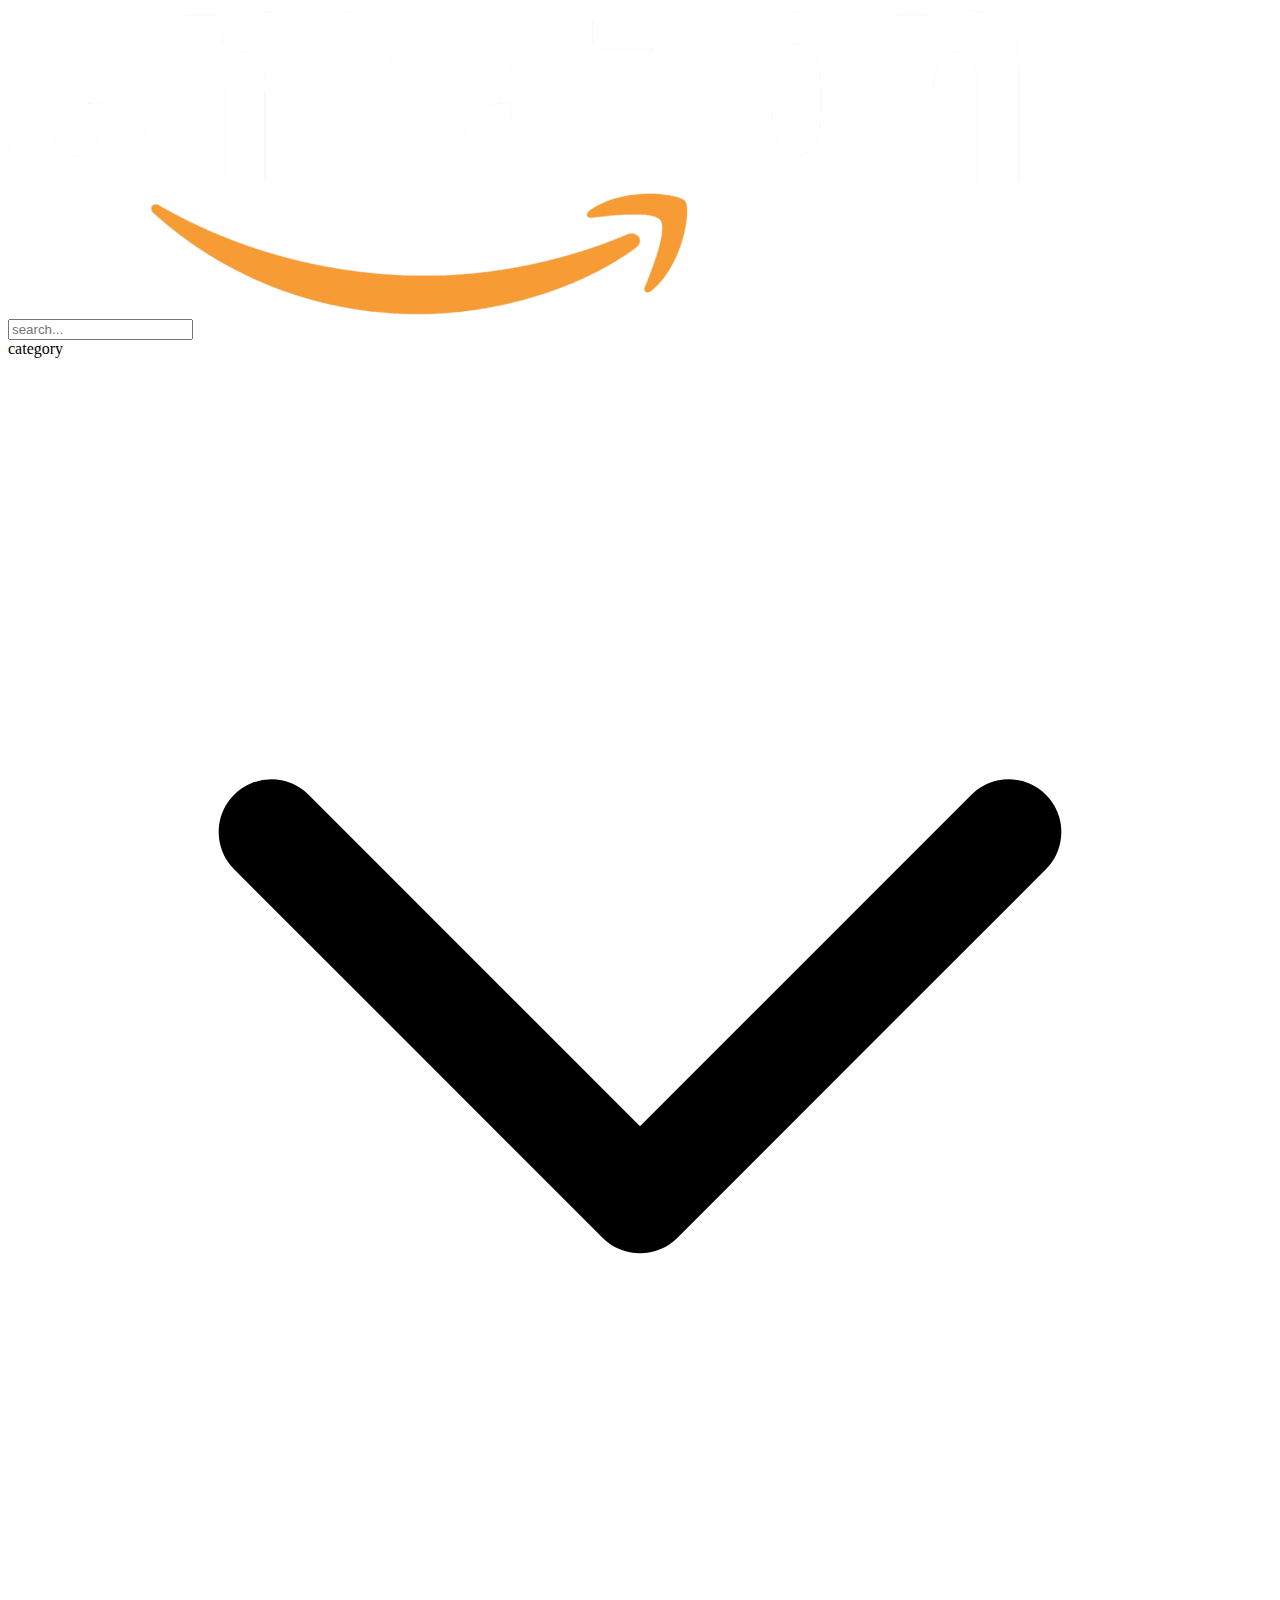
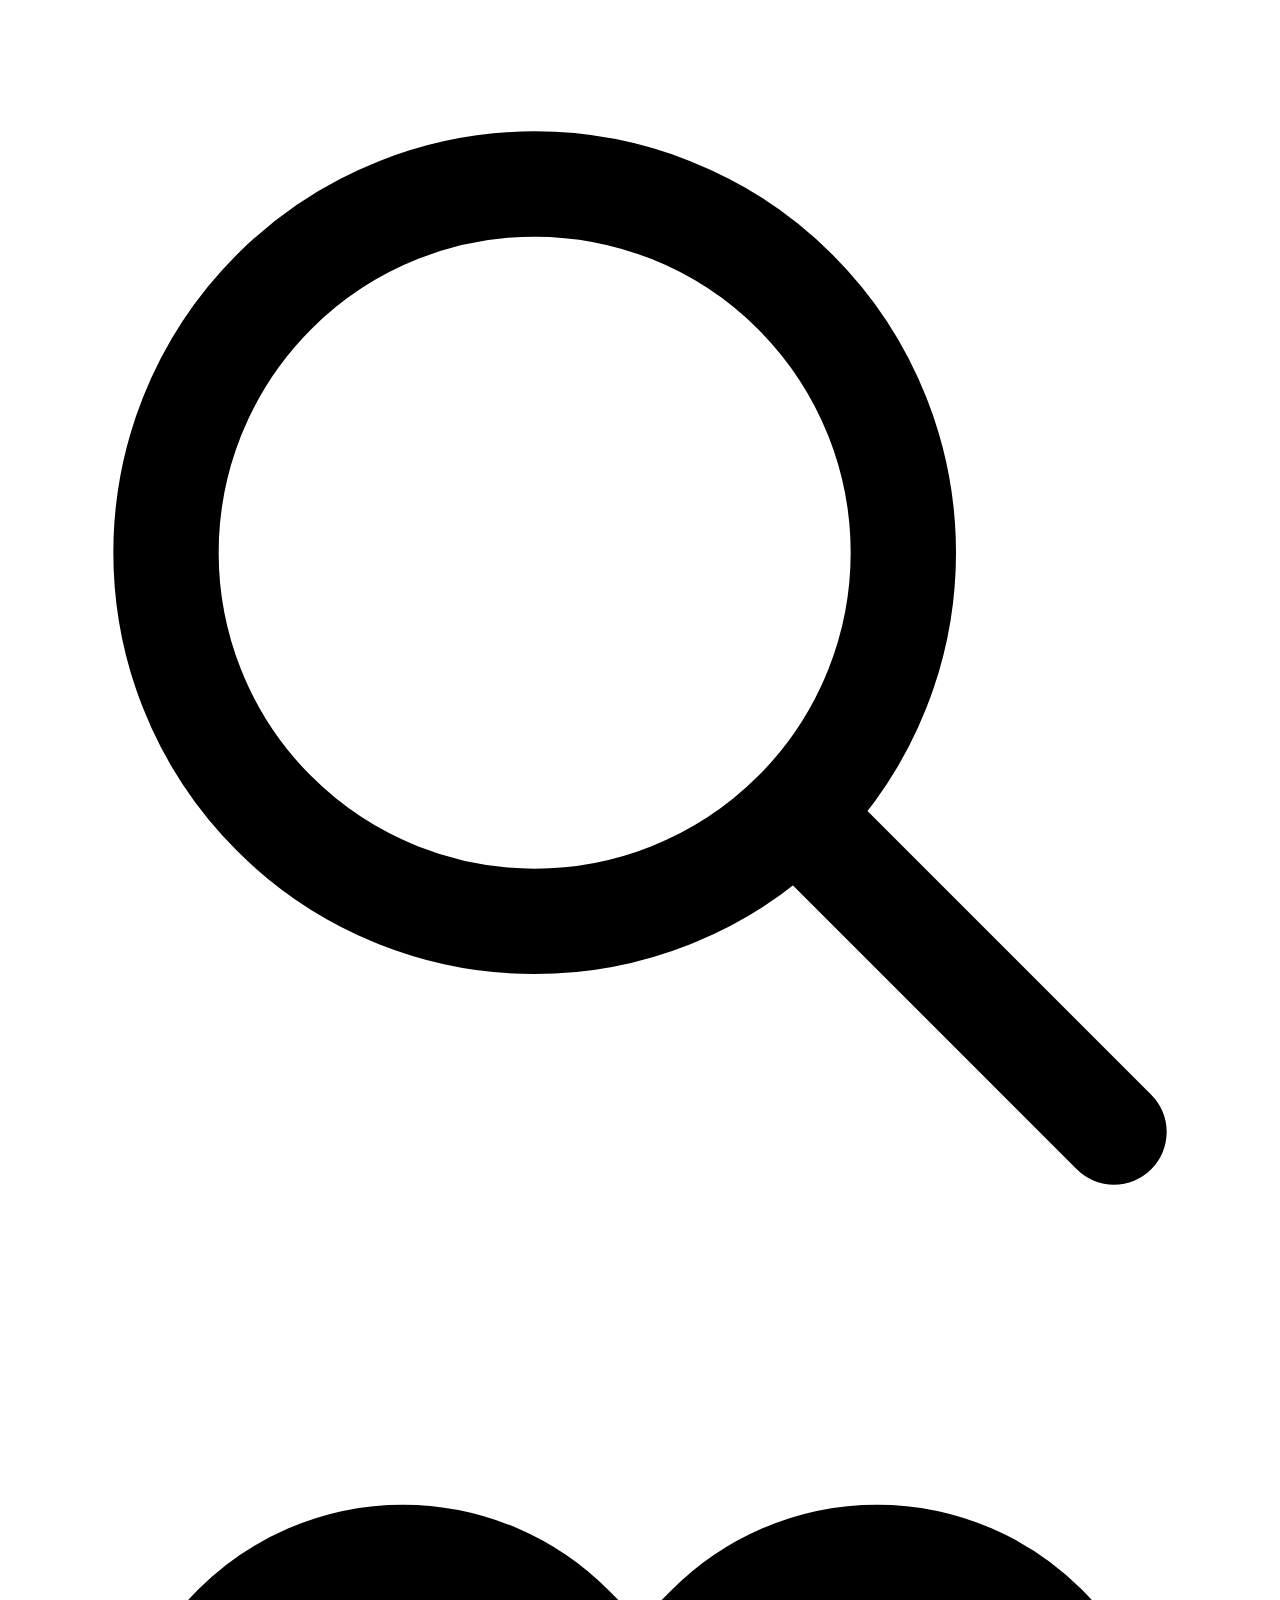
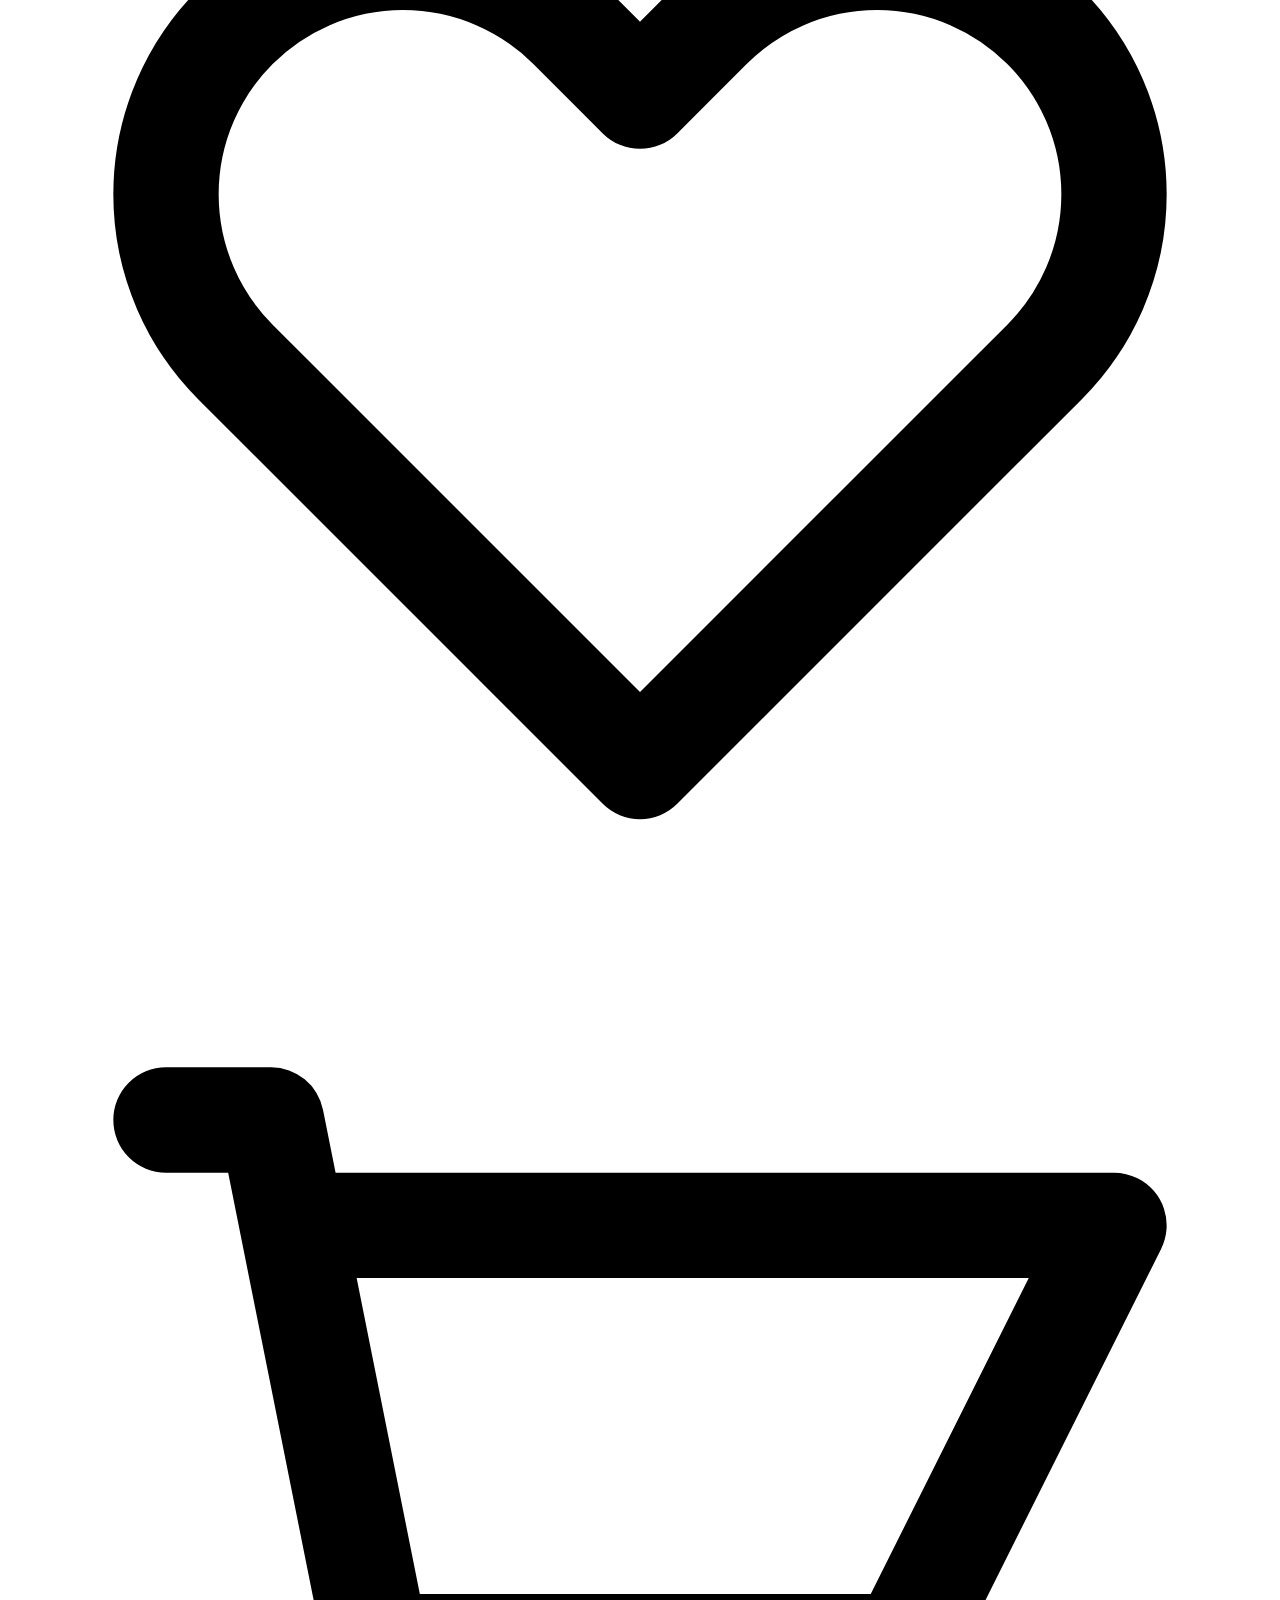
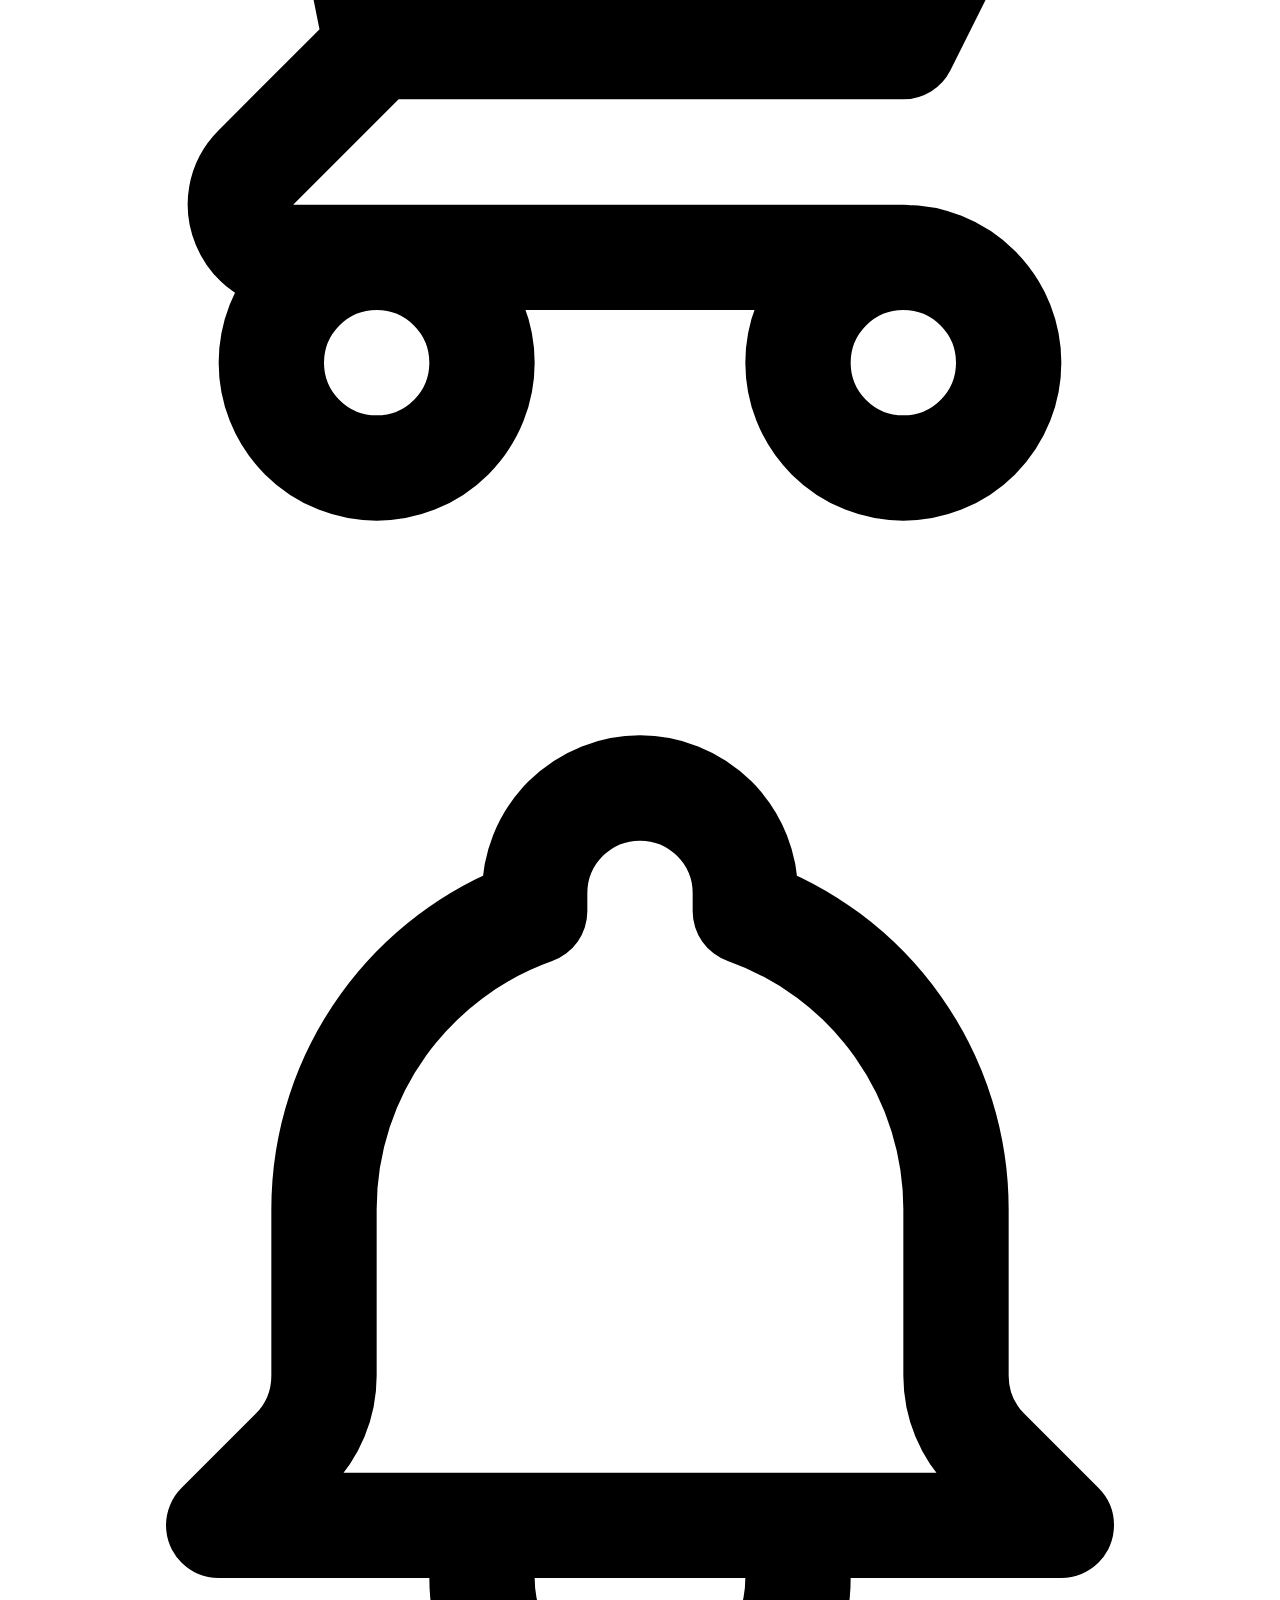
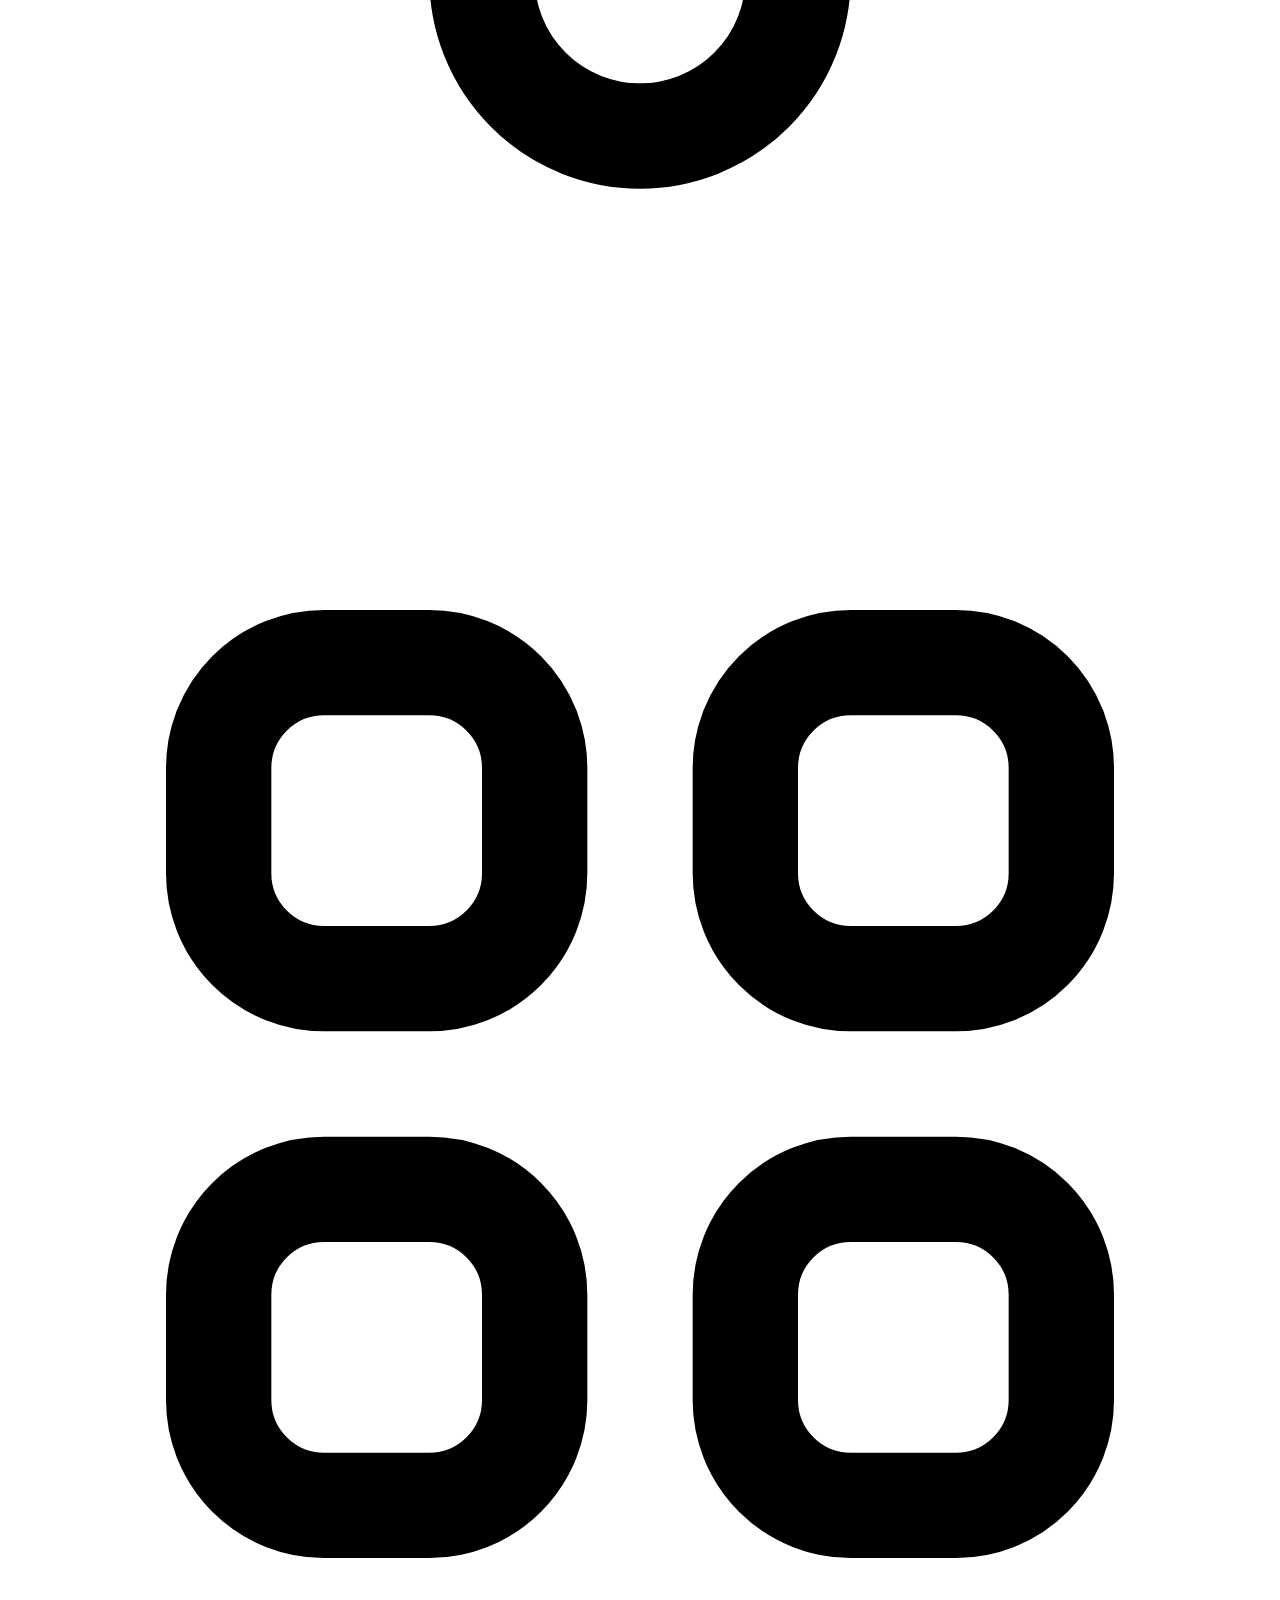
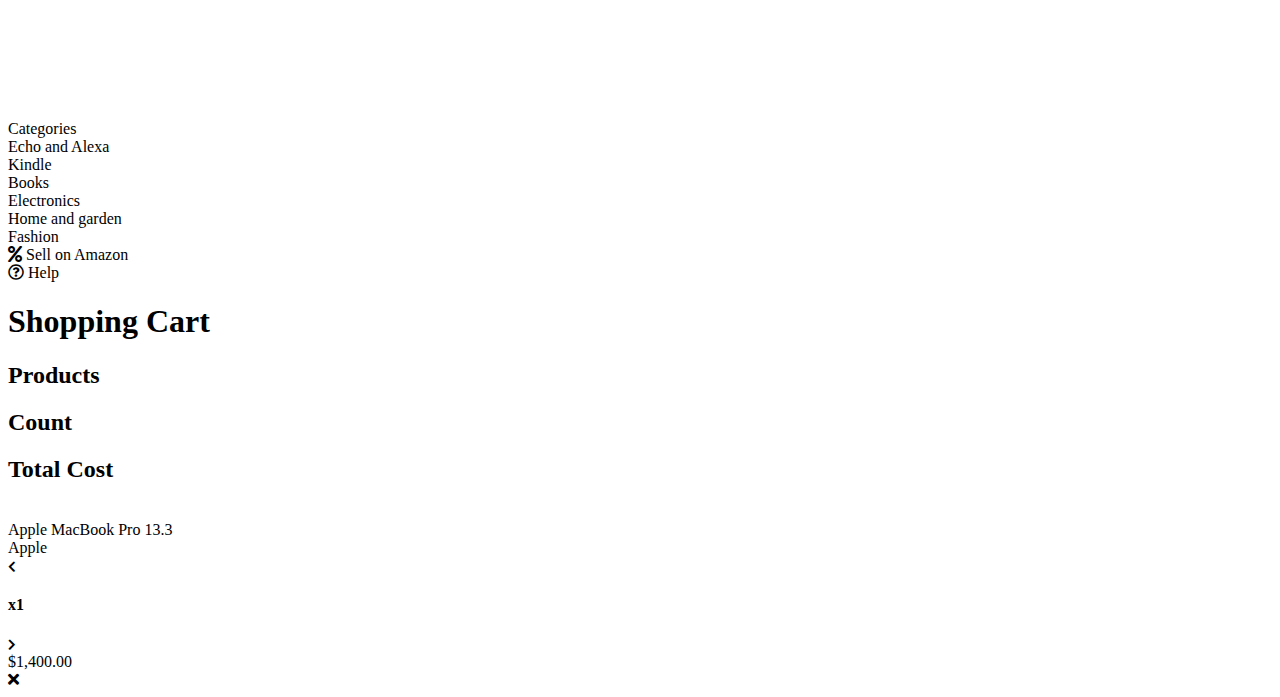
==== cart.html @ 4c769dd0 "cart added" ====
<!DOCTYPE html>
<html lang="en">
    <head>
        <meta charset="UTF-8" />
        <meta http-equiv="X-UA-Compatible" content="IE=edge" />
        <meta name="viewport" content="width=device-width, initial-scale=1.0" />
        <link
            href="https://unpkg.com/tailwindcss@^2/dist/tailwind.min.css"
            rel="stylesheet"
        />
        <link
            href="https://cdnjs.cloudflare.com/ajax/libs/font-awesome/5.13.0/css/all.min.css"
            rel="stylesheet"
        />
        <link rel="stylesheet" href="style.css" />

        <script
            src="https://cdn.jsdelivr.net/npm/jdenticon@3.1.0/dist/jdenticon.min.js"
            async
            integrity="sha384-VngWWnG9GS4jDgsGEUNaoRQtfBGiIKZTiXwm9KpgAeaRn6Y/1tAFiyXqSzqC8Ga/"
            crossorigin="anonymous"
        ></script>
        <title>Amazon Clone 2.0</title>
    </head>
    <body>
        <div class="bg-white w-full">
            <div class="header h-16 bg-gray-900 flex items-center">
                <div class="logo w-1/5 h-16 ml-10">
                    <img
                        class="w-28 h-16 object-contain"
                        src="./PinClipart.com_barber-clippers-clipart_576184.png"
                        alt=""
                    />
                </div>
                <input
                    class="
                        h-9
                        w-30
                        bg-gray-800
                        border border-gray-500 border-opacity-75
                        rounded-l-xl
                        px-3
                        text-white
                        placeholder-white
                        text-sm
                        ml-6
                        focus:outline-none
                    "
                    id="search"
                    type="text"
                    placeholder="search..."
                />
                <div
                    class="
                        category
                        h-9
                        w-30
                        bg-gray-800
                        border border-gray-500 border-opacity-75
                        px-3
                        flex
                        items-center
                        text-white text-sm
                    "
                >
                    category
                    <svg
                        xmlns="http://www.w3.org/2000/svg"
                        class="h-4 w-4 pt-1 ml-1"
                        fill="none"
                        viewBox="0 0 24 24"
                        stroke="currentColor"
                    >
                        <path
                            stroke-linecap="round"
                            stroke-linejoin="round"
                            stroke-width="2"
                            d="M19 9l-7 7-7-7"
                        />
                    </svg>
                </div>
                <div
                    class="
                        search-icon
                        bg-yellow-500
                        h-9
                        w-10
                        flex
                        text-white
                        items-center
                        justify-center
                        rounded-r-xl
                    "
                >
                    <svg
                        xmlns="http://www.w3.org/2000/svg"
                        class="h-4 w-4"
                        fill="none"
                        viewBox="0 0 24 24"
                        stroke="currentColor"
                    >
                        <path
                            stroke-linecap="round"
                            stroke-linejoin="round"
                            stroke-width="2"
                            d="M21 21l-6-6m2-5a7 7 0 11-14 0 7 7 0 0114 0z"
                        />
                    </svg>
                </div>
                <!-- right icons -->
                <div
                    class="
                        icons
                        text-white
                        flex
                        justify-center
                        items-center
                        ml-auto
                        mr-8
                        w-48
                        h-16
                        justify-around
                    "
                >
                    <svg
                        xmlns="http://www.w3.org/2000/svg"
                        class="h-4 w-4"
                        fill="none"
                        viewBox="0 0 24 24"
                        stroke="currentColor"
                    >
                        <path
                            stroke-linecap="round"
                            stroke-linejoin="round"
                            stroke-width="2"
                            d="M4.318 6.318a4.5 4.5 0 000 6.364L12 20.364l7.682-7.682a4.5 4.5 0 00-6.364-6.364L12 7.636l-1.318-1.318a4.5 4.5 0 00-6.364 0z"
                        />
                    </svg>
                    <div
                        class="
                            cart-icon
                            h-10
                            w-10
                            bg-yellow-500
                            flex
                            justify-center
                            items-center
                            rounded-xl
                            text-sm text-gray-600
                        "
                    >
                        <svg
                            xmlns="http://www.w3.org/2000/svg"
                            class="h-4 w-34"
                            fill="none"
                            viewBox="0 0 24 24"
                            stroke="currentColor"
                        >
                            <path
                                stroke-linecap="round"
                                stroke-linejoin="round"
                                stroke-width="2"
                                d="M3 3h2l.4 2M7 13h10l4-8H5.4M7 13L5.4 5M7 13l-2.293 2.293c-.63.63-.184 1.707.707 1.707H17m0 0a2 2 0 100 4 2 2 0 000-4zm-8 2a2 2 0 11-4 0 2 2 0 014 0z"
                            />
                        </svg>
                    </div>
                    <svg
                        xmlns="http://www.w3.org/2000/svg"
                        class="h-4 w-4"
                        fill="none"
                        viewBox="0 0 24 24"
                        stroke="currentColor"
                    >
                        <path
                            stroke-linecap="round"
                            stroke-linejoin="round"
                            stroke-width="2"
                            d="M15 17h5l-1.405-1.405A2.032 2.032 0 0118 14.158V11a6.002 6.002 0 00-4-5.659V5a2 2 0 10-4 0v.341C7.67 6.165 6 8.388 6 11v3.159c0 .538-.214 1.055-.595 1.436L4 17h5m6 0v1a3 3 0 11-6 0v-1m6 0H9"
                        />
                    </svg>
                    <!-- https://jdenticon.com/ -->
                    <svg
                        data-jdenticon-value="ajay"
                        class="h-12 w-12 rounded"
                    ></svg>
                </div>
            </div>
            <div class="main h-screen flex">
                <div
                    class="
                        main-sidebar
                        w-1/5
                        p-6
                        bg-gray-900
                        border-gray-700 border-t-2
                    "
                >
                    <div class="sidebar-categories">
                        <div
                            class="
                                sidebar-main-category
                                text-yellow-500
                                cursor-pointer
                                flex
                                font-bold
                                mb-5
                                p-2
                                hover:bg-gray-700
                                bg-gray-700
                                rounded-lg
                            "
                        >
                            <span class="w-8">
                                <svg
                                    xmlns="http://www.w3.org/2000/svg"
                                    class="h-6 w-6"
                                    fill="none"
                                    viewBox="0 0 24 24"
                                    stroke="currentColor"
                                >
                                    <path
                                        stroke-linecap="round"
                                        stroke-linejoin="round"
                                        stroke-width="2"
                                        d="M4 6a2 2 0 012-2h2a2 2 0 012 2v2a2 2 0 01-2 2H6a2 2 0 01-2-2V6zM14 6a2 2 0 012-2h2a2 2 0 012 2v2a2 2 0 01-2 2h-2a2 2 0 01-2-2V6zM4 16a2 2 0 012-2h2a2 2 0 012 2v2a2 2 0 01-2 2H6a2 2 0 01-2-2v-2zM14 16a2 2 0 012-2h2a2 2 0 012 2v2a2 2 0 01-2 2h-2a2 2 0 01-2-2v-2z"
                                    />
                                </svg>
                            </span>
                            <span>Categories</span>
                        </div>
                        <div
                            class="
                                sidebar-main-category
                                text-white
                                cursor-pointer
                                flex
                                font-bold
                                p-2
                            "
                        >
                            <span class="w-8"></span>
                            <span>Echo and Alexa</span>
                        </div>
                        <div
                            class="
                                sidebar-main-category
                                text-white
                                cursor-pointer
                                flex
                                font-bold
                                p-2
                            "
                        >
                            <span class="w-8"></span>
                            <span>Kindle</span>
                        </div>
                        <div
                            class="
                                sidebar-main-category
                                text-white
                                cursor-pointer
                                flex
                                font-bold
                                p-2
                            "
                        >
                            <span class="w-8"></span>
                            <span>Books</span>
                        </div>
                        <div
                            class="
                                sidebar-main-category
                                text-white
                                cursor-pointer
                                flex
                                font-bold
                                p-2
                            "
                        >
                            <span class="w-8"></span>
                            <span>Electronics</span>
                        </div>
                        <div
                            class="
                                sidebar-main-category
                                text-white
                                cursor-pointer
                                flex
                                font-bold
                                p-2
                            "
                        >
                            <span class="w-8"></span>
                            <span>Home and garden</span>
                        </div>
                        <div
                            class="
                                sidebar-main-category
                                text-white
                                cursor-pointer
                                flex
                                font-bold
                                p-2
                            "
                        >
                            <span class="w-8"></span>
                            <span>Fashion</span>
                        </div>
                        <div
                            class="
                                sidebar-main-category
                                text-white
                                cursor-pointer
                                flex
                                font-bold
                                p-2
                                hover:bg-gray-700
                                rounded-xl
                                mb-4
                            "
                        >
                            <span class="w-8">
                                <i class="fas fa-percent"></i>
                            </span>
                            <span>Sell on Amazon</span>
                        </div>
                        <div
                            class="
                                sidebar-main-category
                                text-white
                                cursor-pointer
                                flex
                                font-bold
                                p-2
                                hover:bg-gray-700
                                rounded-xl
                            "
                        >
                            <span class="w-8"
                                ><i class="far fa-question-circle"></i
                            ></span>
                            <span>Help</span>
                        </div>
                    </div>
                </div>
                <div class="main-section flex-1 p-6 bg-white">
                    <h1 class="text-gray-400 text-3xl font-bold mb-6">
                        Shopping Cart
                    </h1>
                    <div class="table-titles text-gray-400 flex font-bold">
                        <h2 class="flex-grow">Products</h2>
                        <h2 class="w-48">Count</h2>
                        <h2 class="w-48">Total Cost</h2>
                        <span class="w-10"></span>
                    </div>
                    <div class="cart-items mt-5">
                        <div class="cart-item flex items-center pb-4">
                            <div
                                class="
                                    cart-item-image
                                    w-40
                                    h-24
                                    bg-white
                                    p-4
                                    rounded-lg
                                "
                            >
                                <img
                                    class="w-full h-full object-contain"
                                    src="https://encrypted-tbn2.gstatic.com/shopping?q=tbn:ANd9GcRohgOyF7wBa4-7-4_xZt8Jj2s0fRrhR5pMIZKrvkFOY9B_0K9albO9D3fI2hj644aJQS-THIThmG0&usqp=CAc"
                                    alt=""
                                />
                            </div>
                            <div
                                class="
                                    cart-item-details
                                    flex-grow
                                "
                            >
                                <div
                                    class="
                                        cart-item-title
                                        font-bold
                                        text-sm text-gray-600
                                    "
                                >
                                    Apple MacBook Pro 13.3
                                </div>
                                <div
                                    class="
                                        cart-item-brand
                                        text-sm text-gray-400
                                    "
                                >
                                    Apple
                                </div>
                            </div>
                            <div
                                class="cart-item-counter flex items-center w-48"
                            >
                                <div
                                    class="
                                        chevron-left
                                        cursor-pointer
                                        text-gray-400
                                        bg-gray-200
                                        rounded
                                        h-6
                                        w-6
                                        flex
                                        justify-center
                                        items-center
                                        mr-2
                                        hover:bg-gray-300
                                    "
                                >
                                    <i class="fas fa-chevron-left fa-xs"></i>
                                </div>
                                <h4 class="text-gray-400">x1</h4>
                                <div
                                    class="
                                        chevron-right
                                        cursor-pointer
                                        text-gray-400
                                        bg-gray-200
                                        rounded
                                        h-6
                                        w-6
                                        flex
                                        justify-center
                                        items-center
                                        ml-2
                                        hover:bg-gray-300
                                    "
                                >
                                    <i class="fas fa-chevron-right fa-xs"></i>
                                </div>
                            </div>
                            <div
                                class="cart-item-total-cost w-48 text-gray-400"
                            >
                                $1,400.00
                            </div>
                            <div
                                class="
                                    cart-item-delete
                                    w-10
                                    font-bold
                                    text-gray-300
                                    cursor-pointer
                                    hover:text-gray-400
                                "
                            >
                                <i class="fas fa-times"></i>
                            </div>
                        </div>
                    </div>
                </div>
            </div>
        </div>
    </body>
</html>
---- style.css ----
.main-section-banner{
    background-image: url("https://i.ibb.co/JnmTD12/banner.jpg");
    background-position: center;
    background-size: cover;
}
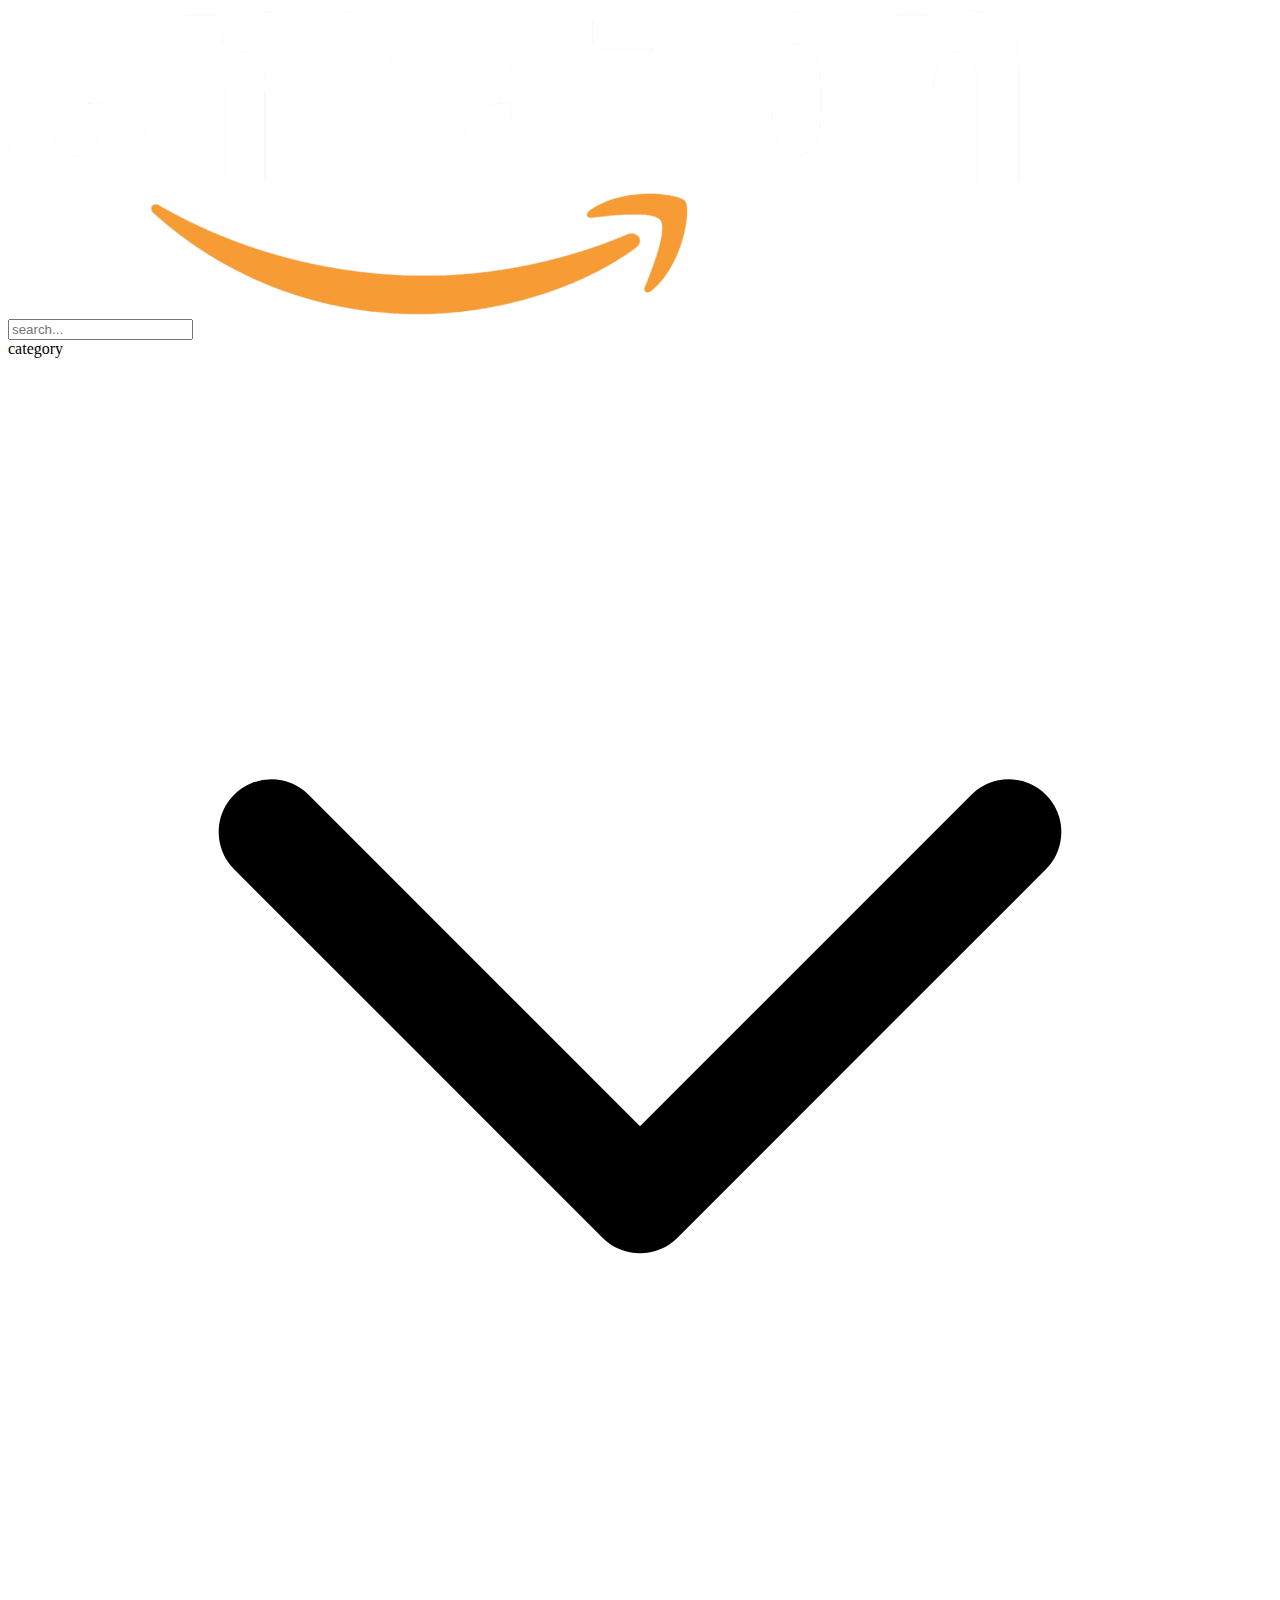
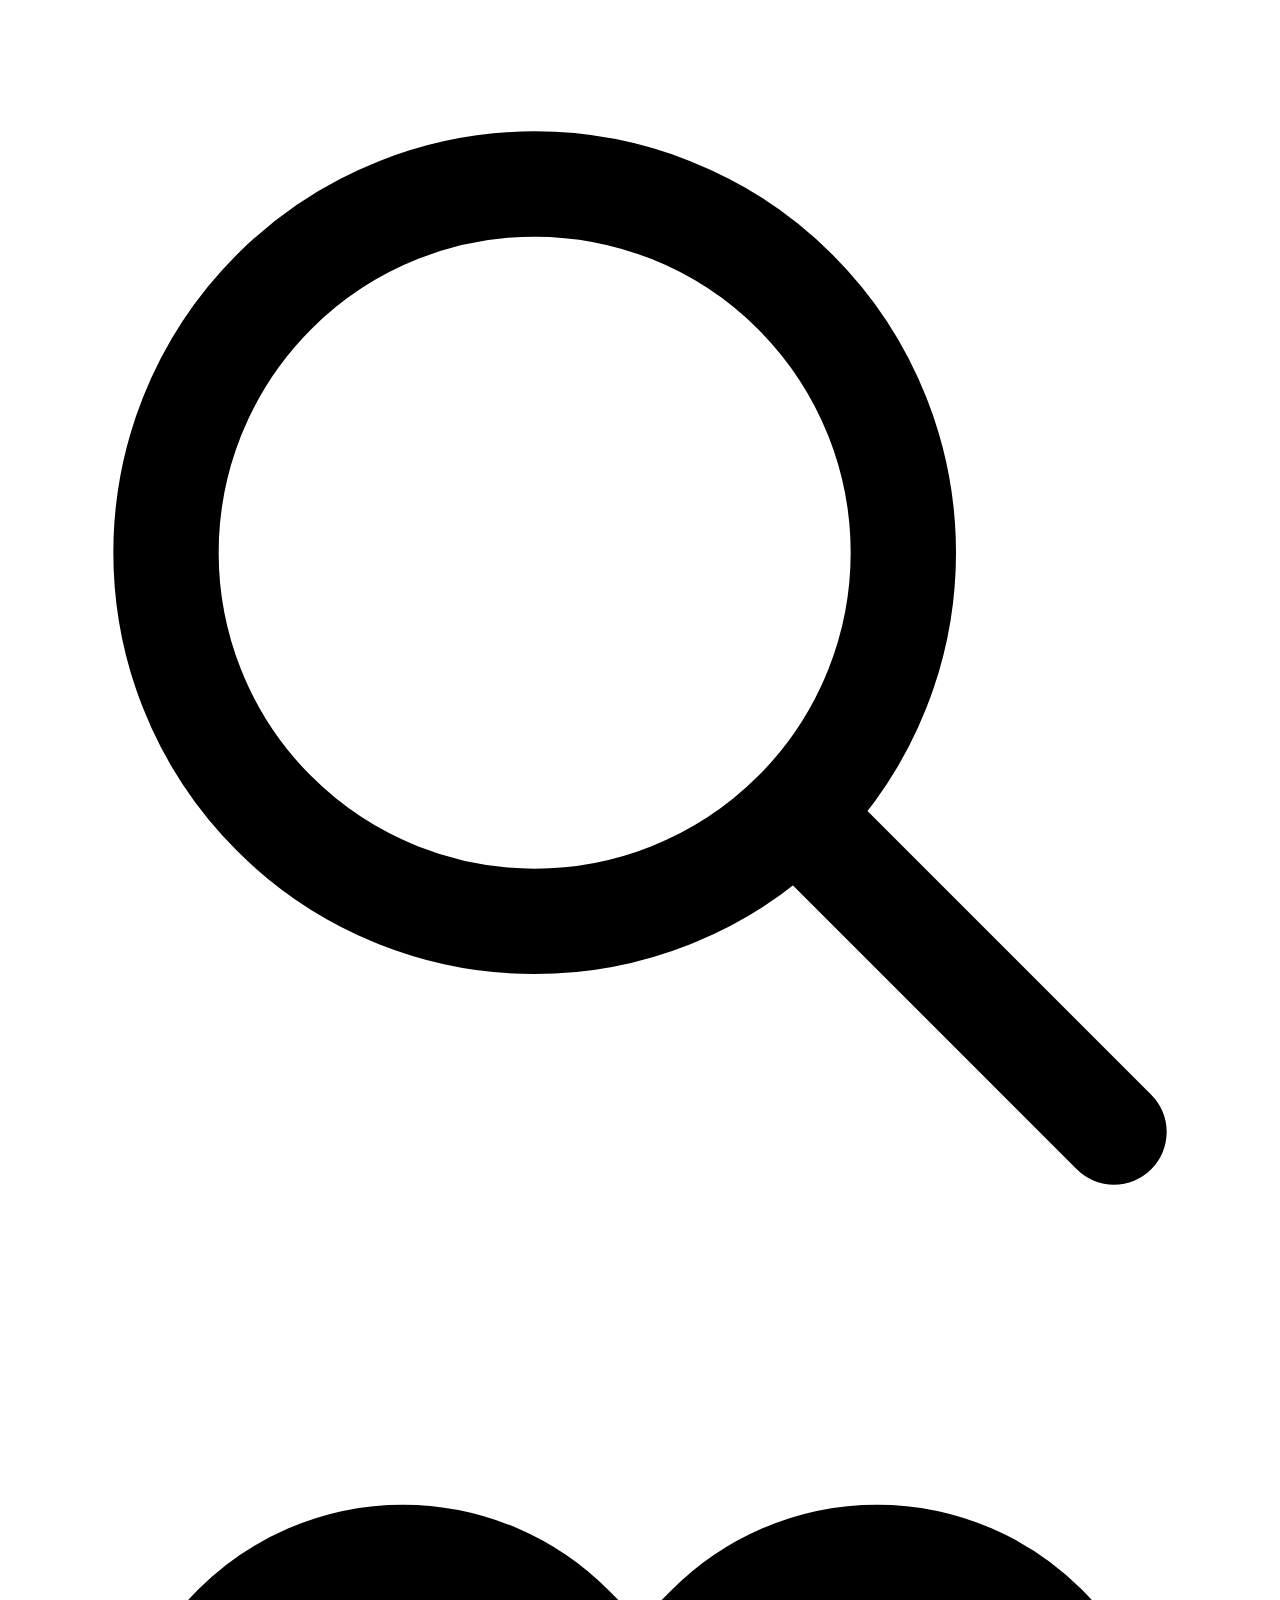
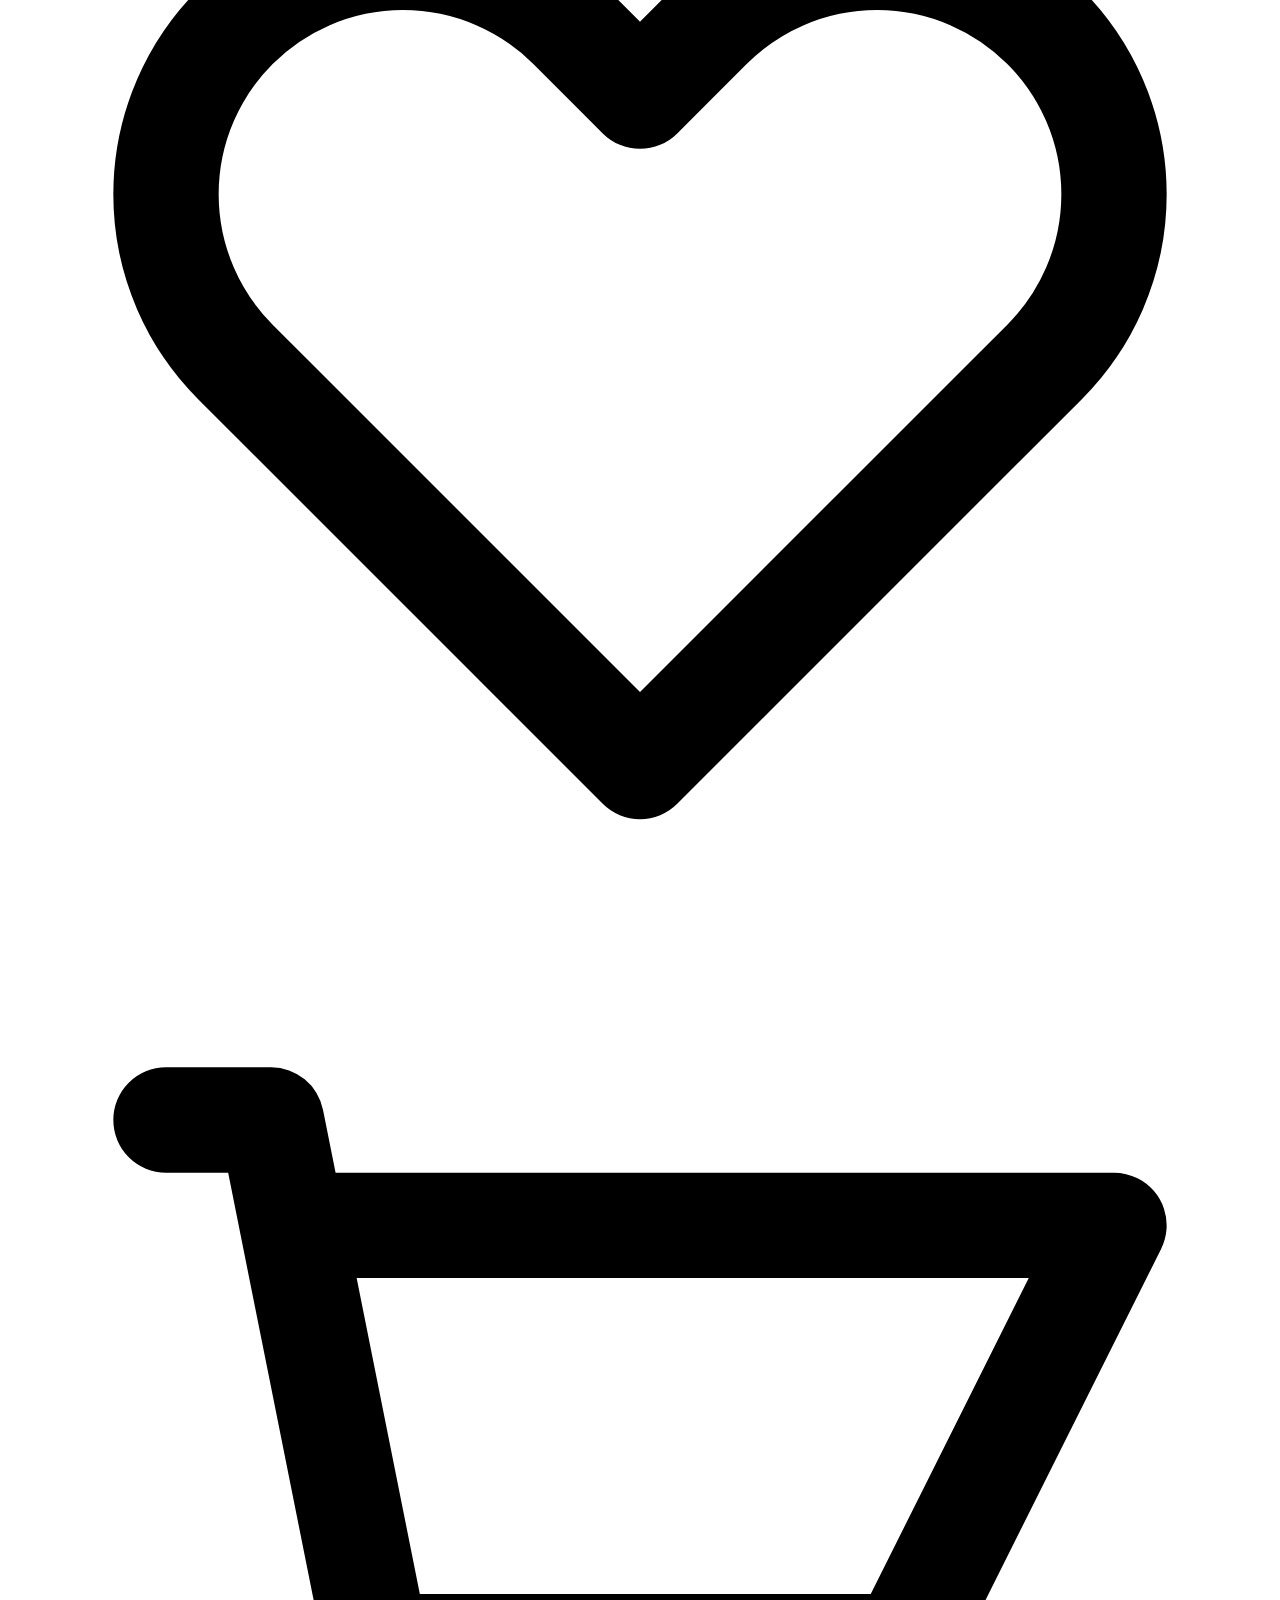
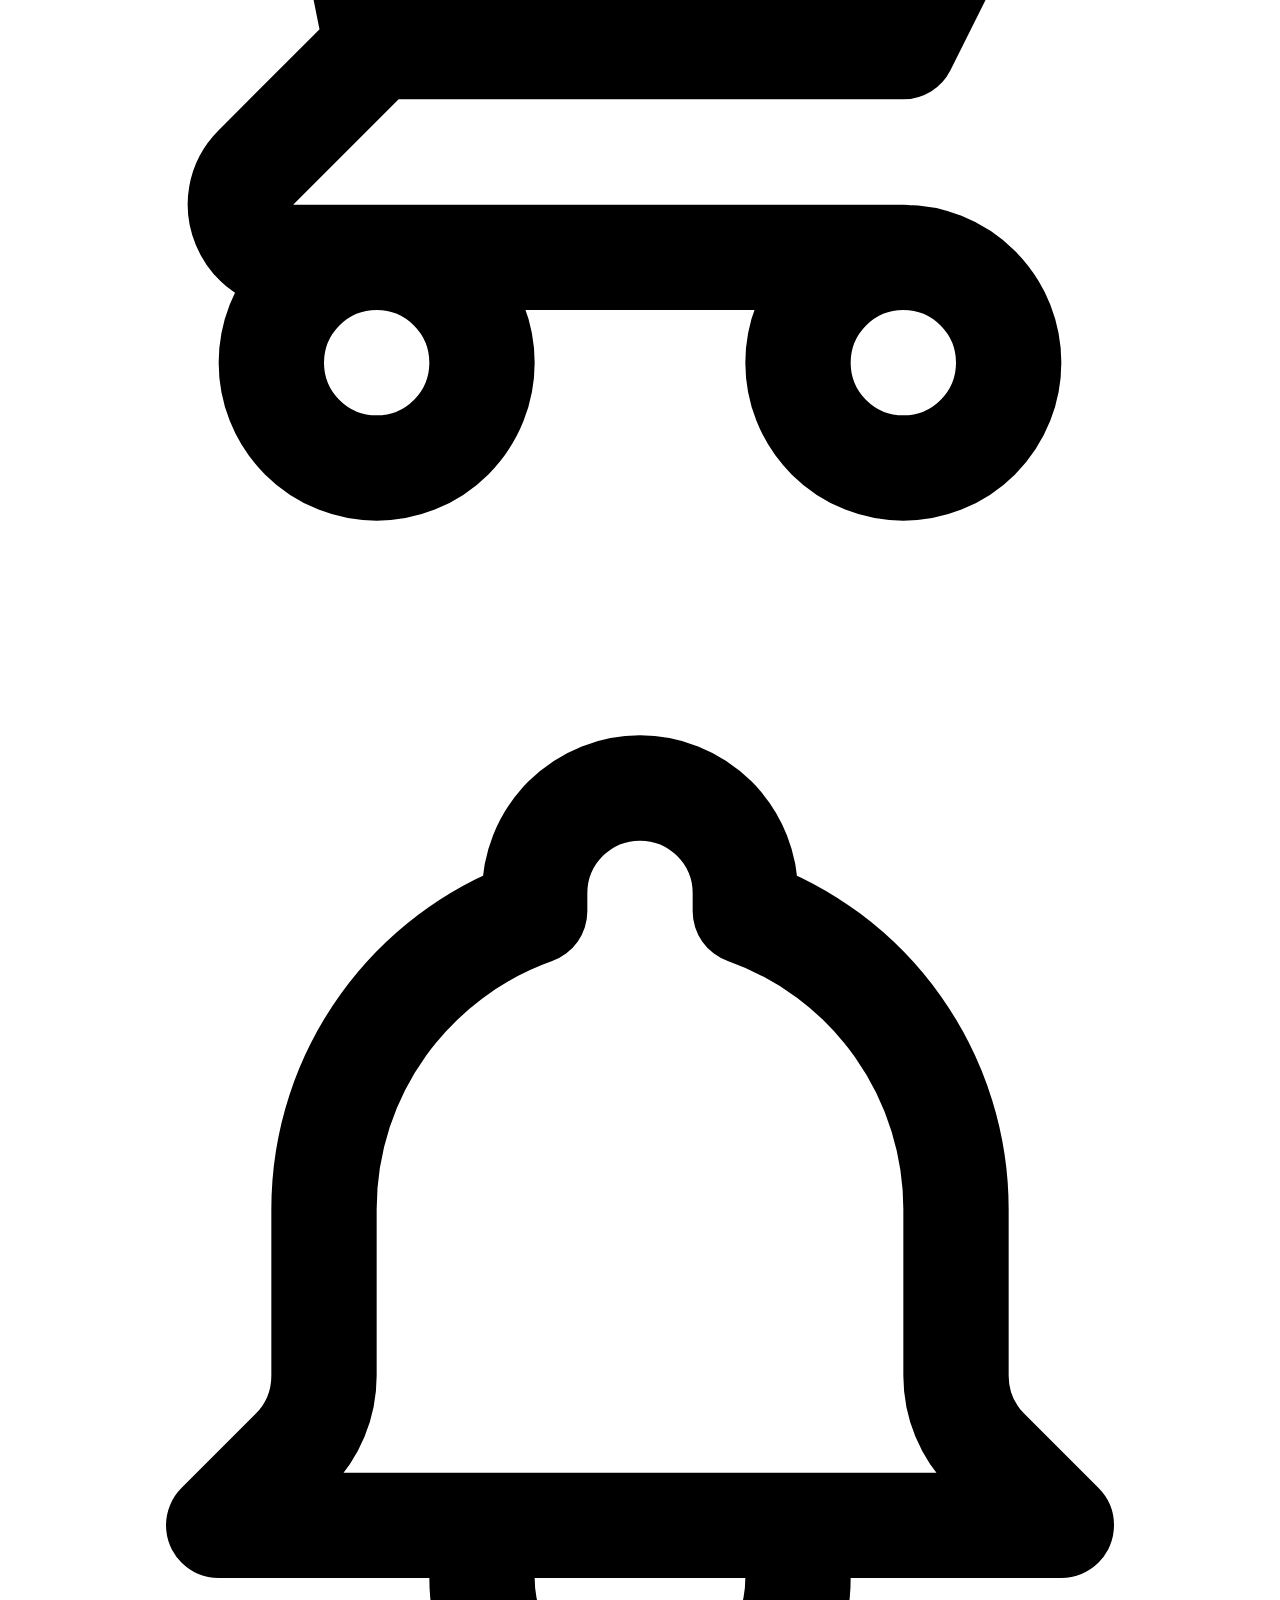
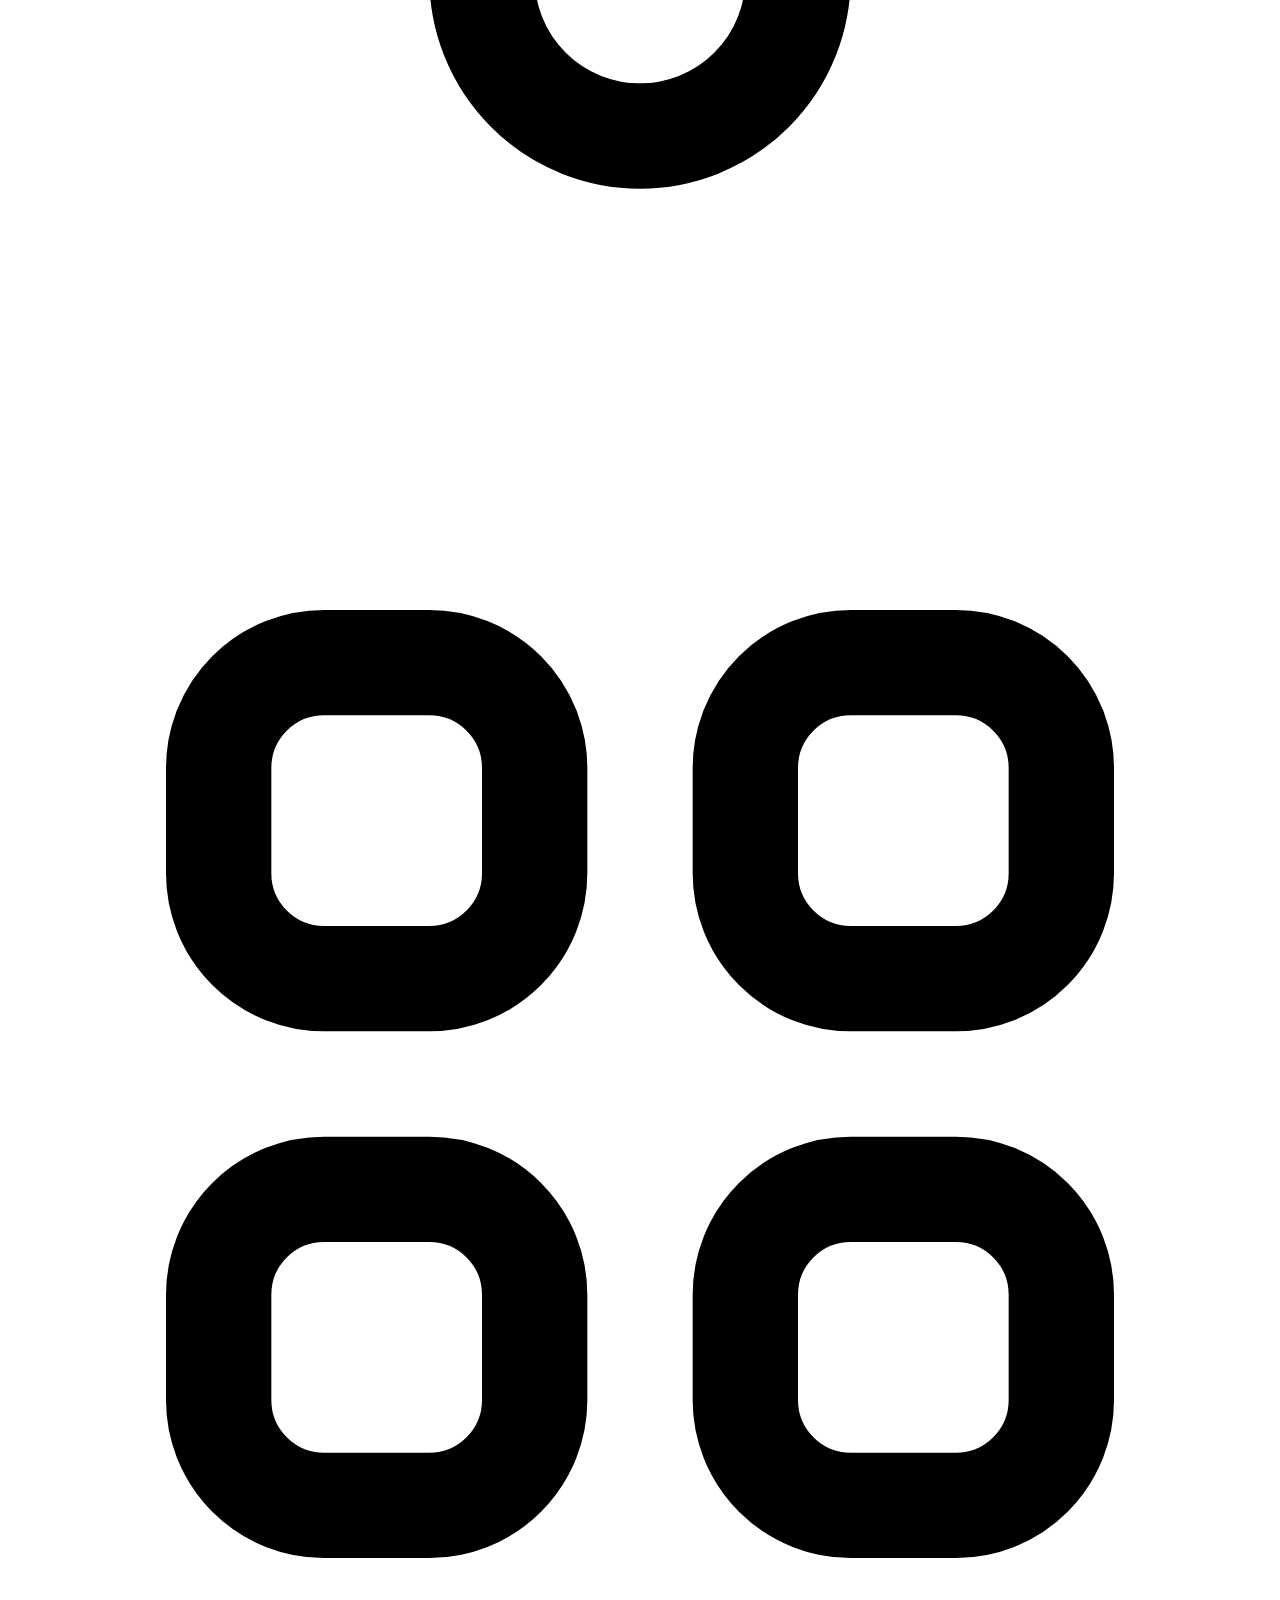
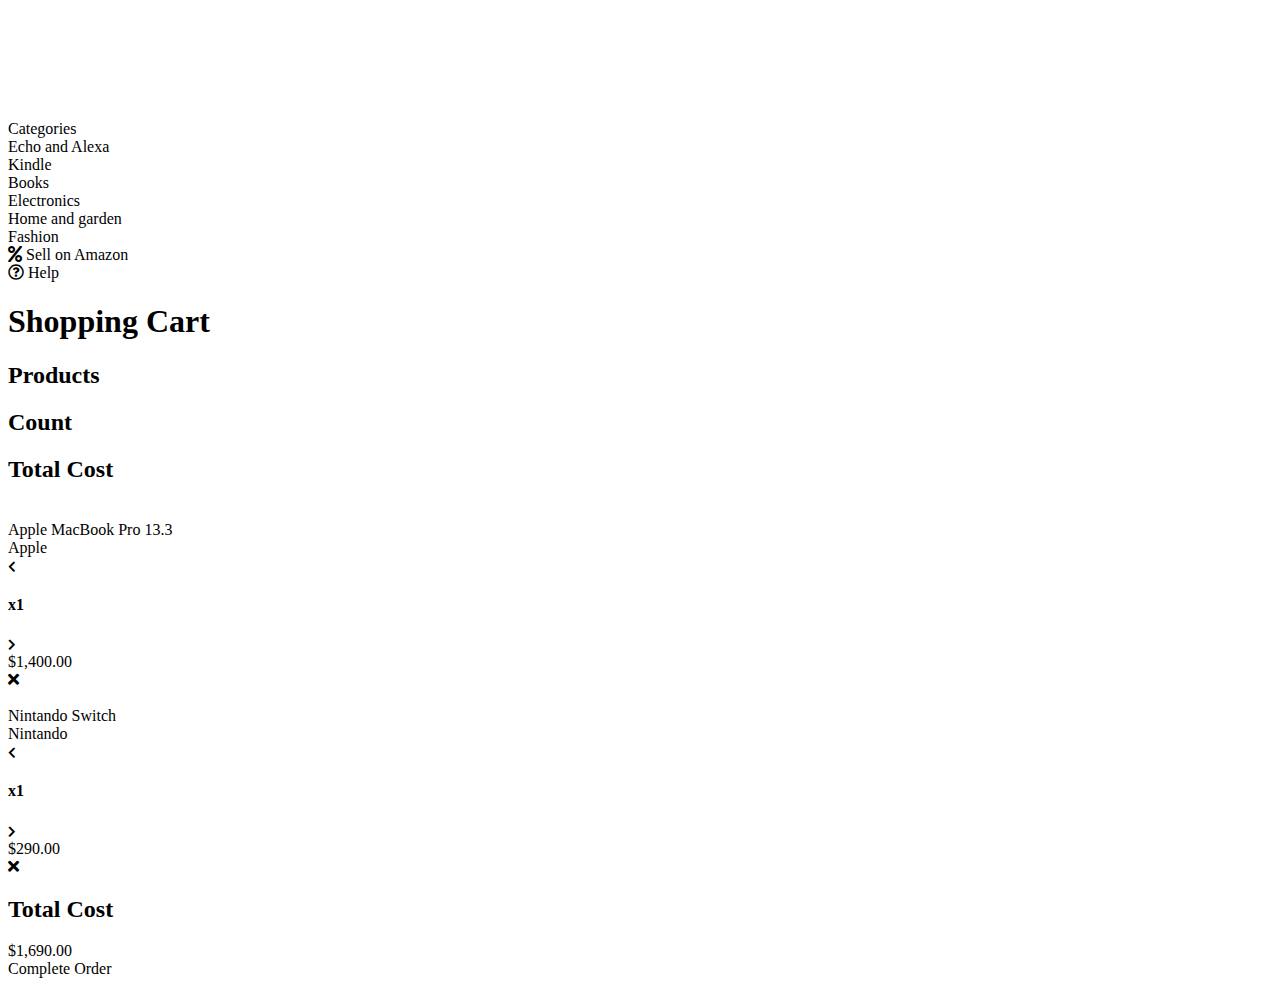
==== commit cde516f6: "cart page and item no. done" ====
--- a/cart.html
+++ b/cart.html
@@ -354,7 +354,15 @@
                         <span class="w-10"></span>
                     </div>
                     <div class="cart-items mt-5">
-                        <div class="cart-item flex items-center pb-4">
+                        <div
+                            class="
+                                cart-item
+                                flex
+                                items-center
+                                pb-4
+                                border-b border-gray-100
+                            "
+                        >
                             <div
                                 class="
                                     cart-item-image
@@ -371,12 +379,7 @@
                                     alt=""
                                 />
                             </div>
-                            <div
-                                class="
-                                    cart-item-details
-                                    flex-grow
-                                "
-                            >
+                            <div class="cart-item-details flex-grow">
                                 <div
                                     class="
                                         cart-item-title
@@ -454,6 +457,140 @@
                                 <i class="fas fa-times"></i>
                             </div>
                         </div>
+                        <div
+                            class="
+                                cart-item
+                                flex
+                                items-center
+                                pb-4
+                                border-b border-gray-100
+                            "
+                        >
+                            <div
+                                class="
+                                    cart-item-image
+                                    w-40
+                                    h-24
+                                    bg-white
+                                    p-4
+                                    rounded-lg
+                                "
+                            >
+                                <img
+                                    class="w-full h-full object-contain"
+                                    src="https://m.media-amazon.com/images/I/41V5KQ500IL.jpg"
+                                    alt=""
+                                />
+                            </div>
+                            <div class="cart-item-details flex-grow">
+                                <div
+                                    class="
+                                        cart-item-title
+                                        font-bold
+                                        text-sm text-gray-600
+                                    "
+                                >
+                                    Nintando Switch
+                                </div>
+                                <div
+                                    class="
+                                        cart-item-brand
+                                        text-sm text-gray-400
+                                    "
+                                >
+                                    Nintando
+                                </div>
+                            </div>
+                            <div
+                                class="cart-item-counter flex items-center w-48"
+                            >
+                                <div
+                                    class="
+                                        chevron-left
+                                        cursor-pointer
+                                        text-gray-400
+                                        bg-gray-200
+                                        rounded
+                                        h-6
+                                        w-6
+                                        flex
+                                        justify-center
+                                        items-center
+                                        mr-2
+                                        hover:bg-gray-300
+                                    "
+                                >
+                                    <i class="fas fa-chevron-left fa-xs"></i>
+                                </div>
+                                <h4 class="text-gray-400">x1</h4>
+                                <div
+                                    class="
+                                        chevron-right
+                                        cursor-pointer
+                                        text-gray-400
+                                        bg-gray-200
+                                        rounded
+                                        h-6
+                                        w-6
+                                        flex
+                                        justify-center
+                                        items-center
+                                        ml-2
+                                        hover:bg-gray-300
+                                    "
+                                >
+                                    <i class="fas fa-chevron-right fa-xs"></i>
+                                </div>
+                            </div>
+                            <div
+                                class="cart-item-total-cost w-48 text-gray-400"
+                            >
+                                $290.00
+                            </div>
+                            <div
+                                class="
+                                    cart-item-delete
+                                    w-10
+                                    font-bold
+                                    text-gray-300
+                                    cursor-pointer
+                                    hover:text-gray-400
+                                "
+                            >
+                                <i class="fas fa-times"></i>
+                            </div>
+                        </div>
+                    </div>
+                    <div class="complete-order flex justify-end mt-10">
+                        <div class="total-cost mr-7">
+                            <h2 class="text-gray-400">Total Cost</h2>
+                            <div
+                                class="
+                                    total-cost-number
+                                    text-xl
+                                    font-bold
+                                    text-gray-600
+                                "
+                            >
+                                $1,690.00
+                            </div>
+                        </div>
+                        <div
+                            class="
+                                complete-order-button
+                                w-56
+                                flex
+                                justify-center
+                                items-center
+                                bg-yellow-500
+                                rounded
+                                text-white
+                                cursor-pointer
+                                hover:bg-yellow-600
+                            "
+                        >
+                            Complete Order
+                        </div>
                     </div>
                 </div>
             </div>
